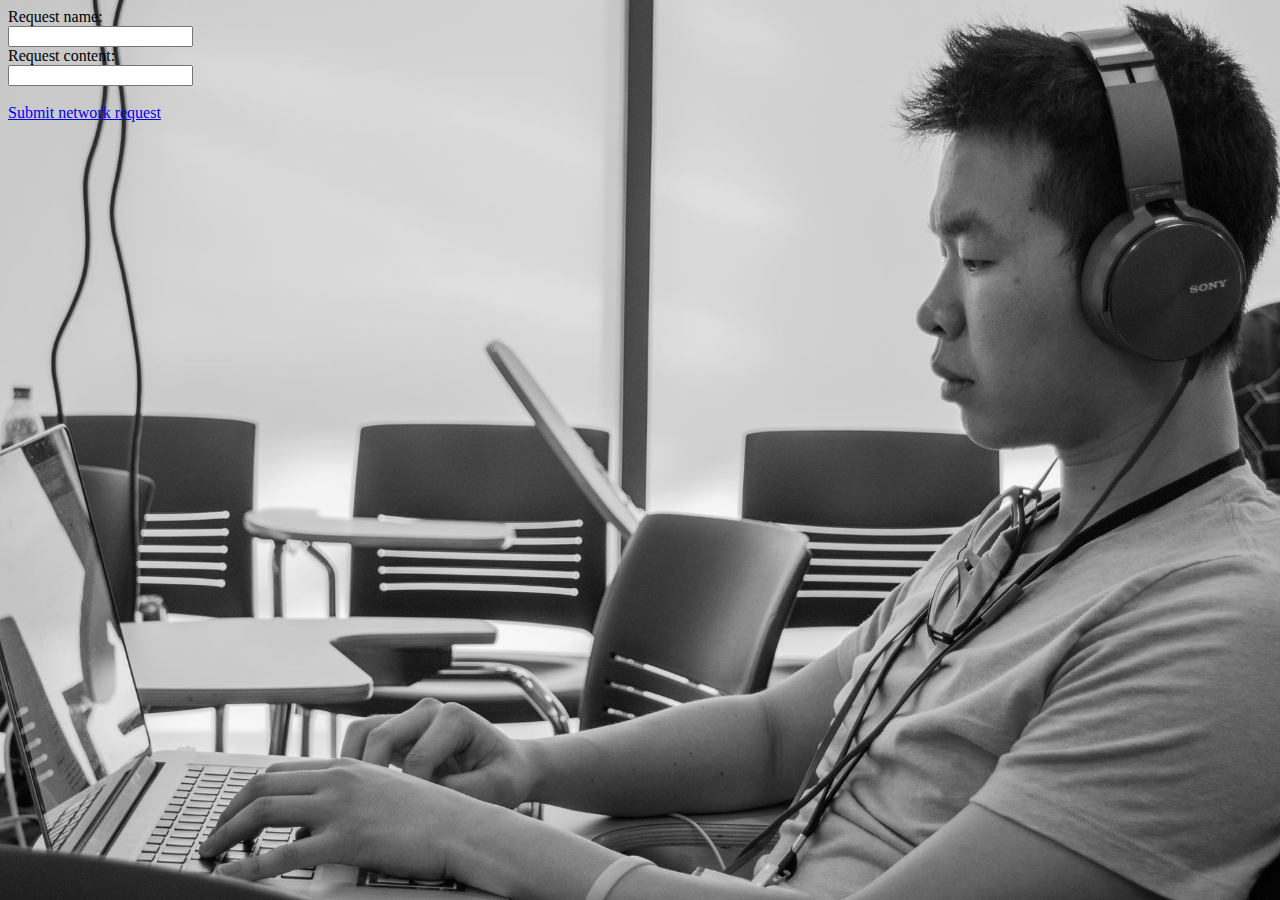
==== index.html @ 6907a52a "Add a form" ====
<html>
	<head>
		<link rel="stylesheet" type="text/css" href="styles.css">
	</head>
	<body>
		<form>
		  Request name:<br>
		  <input type="text" name="firstname"><br>
		  Request content:<br>
		  <input type="text" name="lastname"><br><br>
		  <a href="https://www.facebook.com/wanyuenmei?fref=ts">Submit network request</a>
		</form>
	</body>
</html>
---- styles.css ----
html {
	background: url(background.jpg) no-repeat center center fixed; 
  -webkit-background-size: cover;
  -moz-background-size: cover;
  -o-background-size: cover;
  background-size: cover;
}
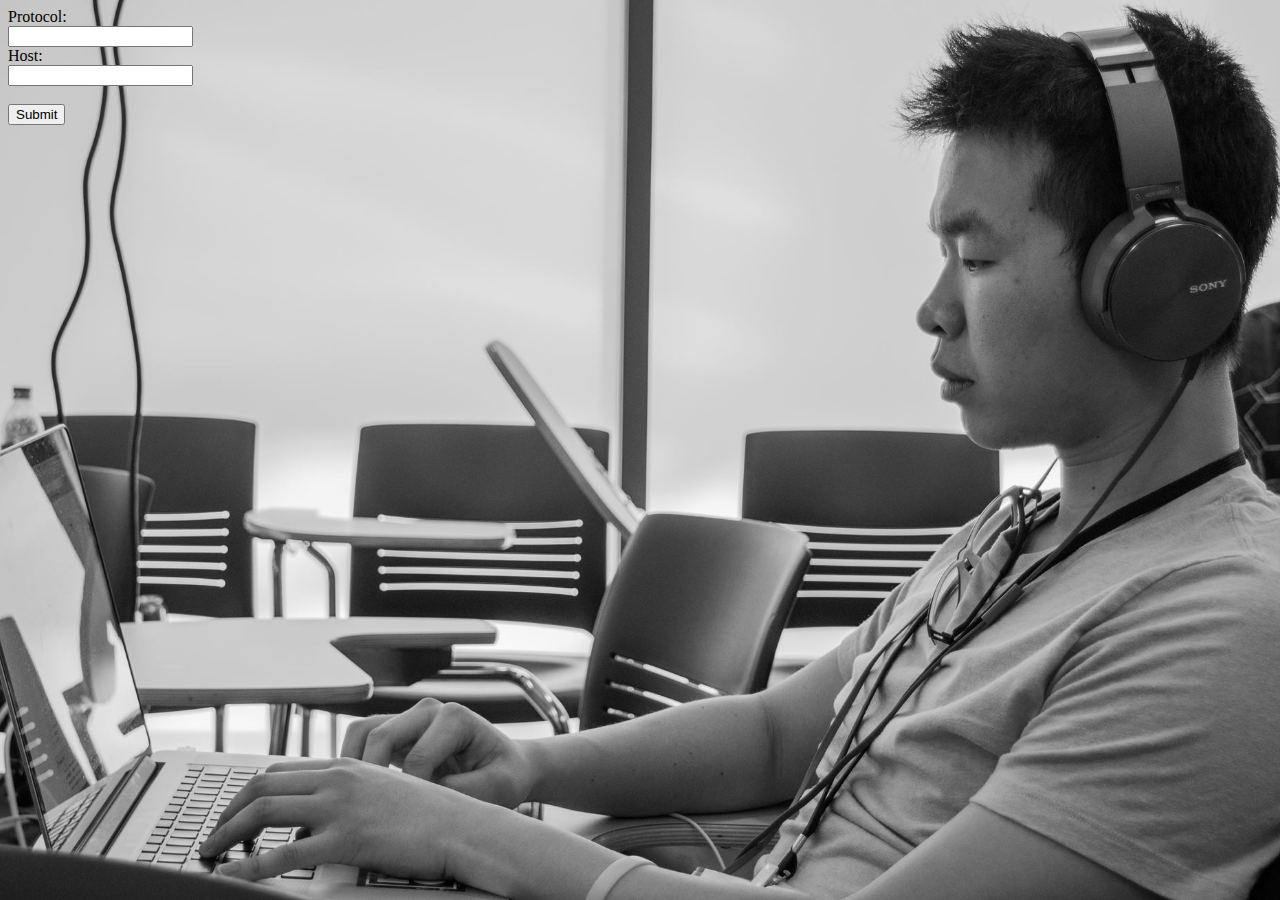
==== commit 344d5ab4: "Make it proper" ====
--- a/index.html
+++ b/index.html
@@ -4,11 +4,11 @@
 	</head>
 	<body>
 		<form>
-		  Request name:<br>
-		  <input type="text" name="firstname"><br>
-		  Request content:<br>
-		  <input type="text" name="lastname"><br><br>
-		  <a href="https://www.facebook.com/wanyuenmei?fref=ts">Submit network request</a>
+		  Protocol:<br>
+		  <input type="text" name="protocol"><br>
+		  Host:<br>
+		  <input type="text" name="host"><br><br>
+		  <input type="submit" value="Submit">
 		</form>
 	</body>
 </html>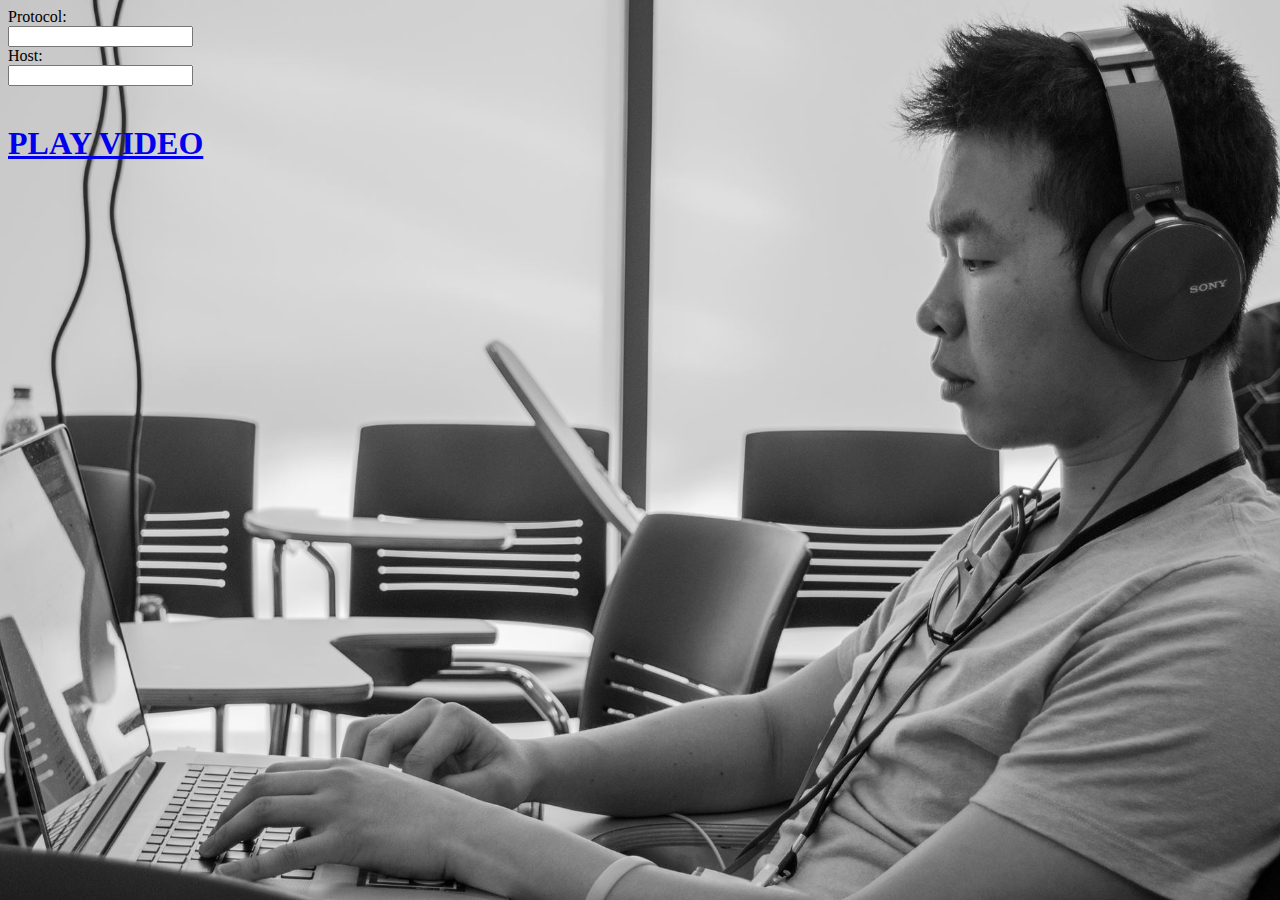
==== commit 960e624a: "Errors" ====
--- a/index.html
+++ b/index.html
@@ -8,7 +8,7 @@
 		  <input type="text" name="protocol"><br>
 		  Host:<br>
 		  <input type="text" name="host"><br><br>
-		  <input type="submit" value="Submit">
+		  <h1><a href="error.html">PLAY VIDEO</a></h1>
 		</form>
 	</body>
 </html>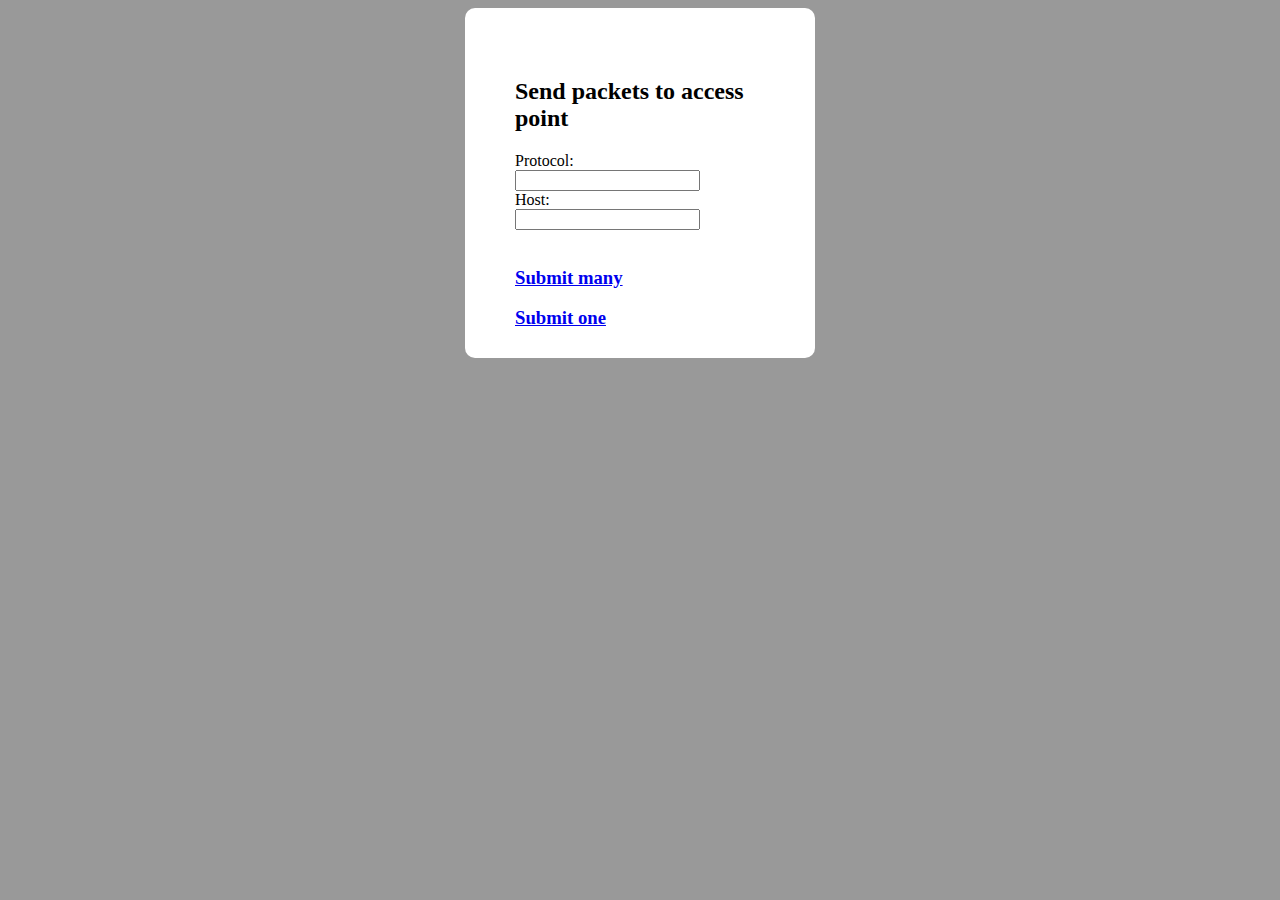
==== commit b82ec8ed: "Make stuff cool" ====
--- a/index.html
+++ b/index.html
@@ -3,12 +3,16 @@
 		<link rel="stylesheet" type="text/css" href="styles.css">
 	</head>
 	<body>
-		<form>
-		  Protocol:<br>
-		  <input type="text" name="protocol"><br>
-		  Host:<br>
-		  <input type="text" name="host"><br><br>
-		  <h1><a href="error.html">PLAY VIDEO</a></h1>
-		</form>
+		<div class="info">
+			<form>
+				<h2>Send packets to access point</h2>
+			  Protocol:<br>
+			  <input type="text" name="protocol"><br>
+			  Host:<br>
+			  <input type="text" name="host"><br><br>
+			  <h3><a href="error.html">Submit many</a></h3>
+			  <h3><a href="error2.html">Submit one</a></h3>
+			</form>
+		</div>
 	</body>
 </html>--- a/styles.css
+++ b/styles.css
@@ -1,7 +1,24 @@
 html {
-	background: url(background.jpg) no-repeat center center fixed; 
+	background: #999999; 
   -webkit-background-size: cover;
   -moz-background-size: cover;
   -o-background-size: cover;
   background-size: cover;
+}
+
+.info {
+	padding: 50px;
+	width: 250px;
+	height: 250px;
+	margin: auto;
+	border-radius: 10px;
+	background: white;
+}
+
+.success {
+	color: green;
+}
+
+.blocked {
+	color: red;
 }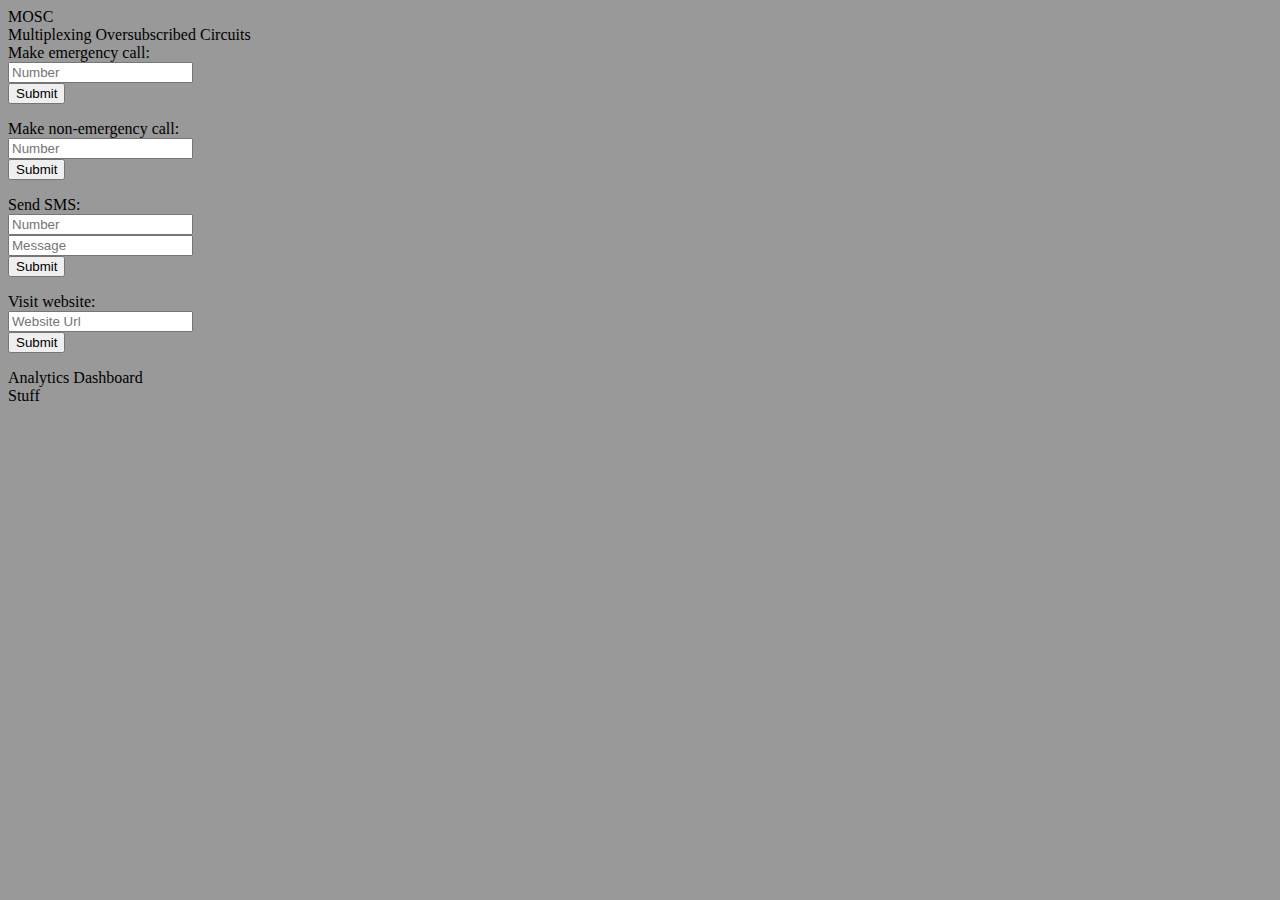
==== commit 0e076ad8: "Add polling" ====
--- a/index.html
+++ b/index.html
@@ -1,18 +1,66 @@
 <html>
 	<head>
 		<link rel="stylesheet" type="text/css" href="styles.css">
+		<meta name="viewport" content="width=device-width, initial-scale=1">
+		<!-- Latest compiled and minified CSS -->
+		<link rel="stylesheet" href="https://maxcdn.bootstrapcdn.com/bootstrap/3.3.6/css/bootstrap.min.css" integrity="sha384-1q8mTJOASx8j1Au+a5WDVnPi2lkFfwwEAa8hDDdjZlpLegxhjVME1fgjWPGmkzs7" crossorigin="anonymous">
+		<link href='https://fonts.googleapis.com/css?family=Lato:400,700' rel='stylesheet' type='text/css'>
 	</head>
 	<body>
-		<div class="info">
-			<form>
-				<h2>Send packets to access point</h2>
-			  Protocol:<br>
-			  <input type="text" name="protocol"><br>
-			  Host:<br>
-			  <input type="text" name="host"><br><br>
-			  <h3><a href="error.html">Submit many</a></h3>
-			  <h3><a href="error2.html">Submit one</a></h3>
-			</form>
+	  <div class="row">
+		  <div class="col-md-3" id="user-input">
+
+		  	<div class="user-header">
+		  		<div class="title">MOSC</div>
+		  		<div class="description">Multiplexing Oversubscribed Circuits</div>
+		  	</div>
+
+		  	<form action="https://moscbackend.nicholas-fong.com/api/v1/call">
+		  		Make emergency call:<br>
+		  		<input type="text" name="number" class="input-field" placeholder="Number"><br>
+			    <input type="submit" value="Submit" class="submit">
+			  </form>
+
+			  <form action="moscbackend.nicholas-fong.com/api/v1/call">
+		  		Make non-emergency call:<br>
+		  		<input type="text" name="number" class="input-field" placeholder="Number"><br>
+			    <input type="submit" value="Submit" class="submit">
+			  </form>
+
+			  <form action="moscbackend.nicholas-fong.com/api/v1/call">
+		  		Send SMS:<br>
+		  		<input type="text" name="number" class="input-field" placeholder="Number"><br>
+		  		<input type="text" name="message" class="input-field" placeholder="Message"><br>
+			    <input type="submit" value="Submit" class="submit">
+			  </form>
+
+		  	<form action="https://moscbackend.nicholas-fong.com/api/v1/url">
+			    Visit website:<br>
+			    <input type="text" name="url" class="input-field" placeholder="Website Url"><br>
+			    <input type="submit" value="Submit" class="submit">
+				</form>
+		  </div>
+		  <div class="col-md-9 analytics">
+
+		  	<div class="analytics-header">
+		  		Analytics Dashboard
+		  	</div>
+		  	
+		  	<div class="analytics-data">
+		  		Stuff
+		  	</div>
+		  </div>
 		</div>
 	</body>
+
+	<script src="https://d3js.org/d3.v3.min.js" charset="utf-8"></script>
+	<script>
+		setInterval(function(){
+	    $.ajax({ url: "https://mosc.nicholas-fong.com/api/v1/stats", success: function(data){
+        //Update your dashboard gauge
+        // salesGauge.setValue(data.value);
+        alert(data.value)
+	    }, dataType: "xml"});
+		}, 5000);
+	</script>
 </html>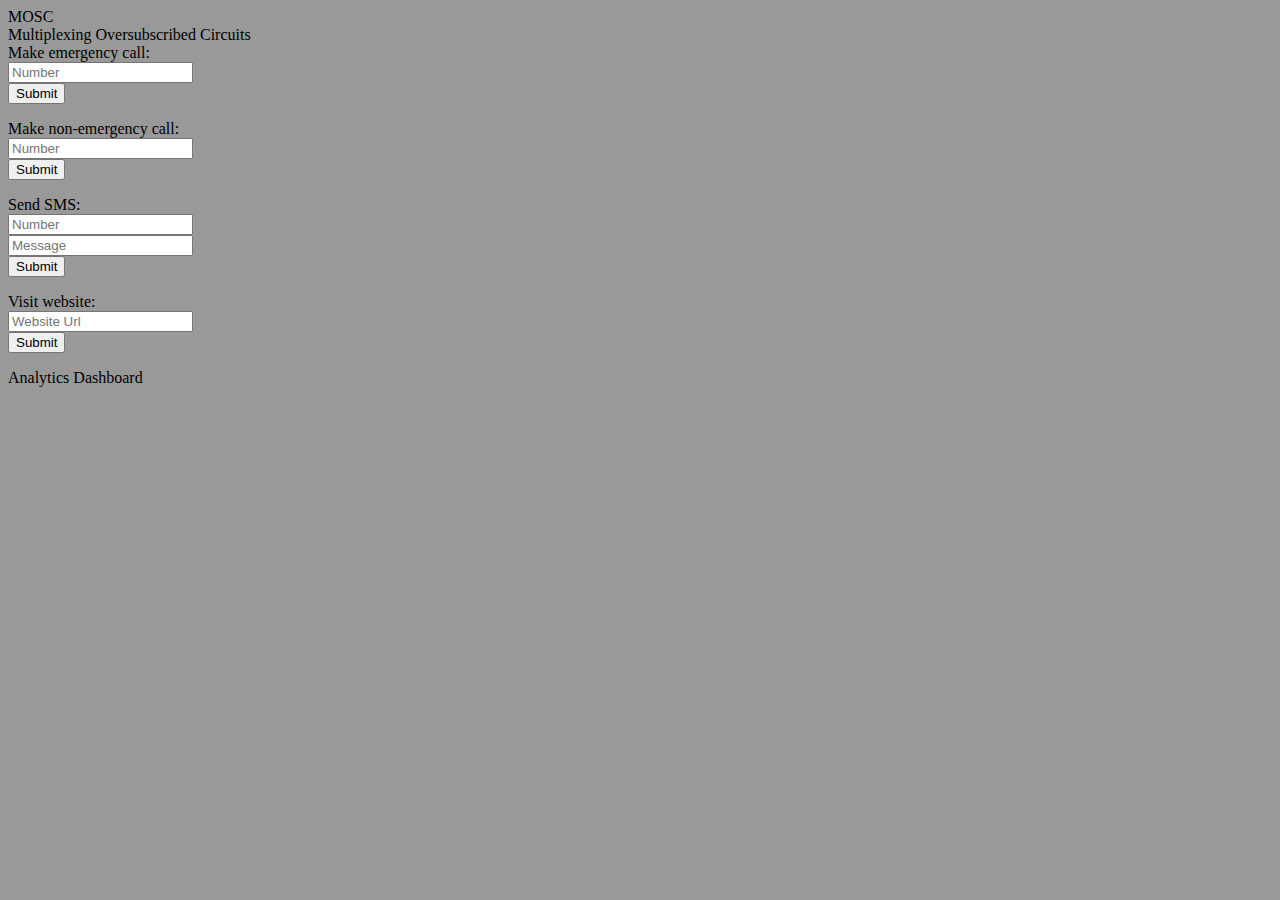
==== commit 097b8134: "Add updated charts" ====
--- a/index.html
+++ b/index.html
@@ -2,6 +2,8 @@
 	<head>
 		<link rel="stylesheet" type="text/css" href="styles.css">
 		<meta name="viewport" content="width=device-width, initial-scale=1">
+		<!-- jQuery -->
+		<script src="https://ajax.googleapis.com/ajax/libs/jquery/1.12.0/jquery.min.js"></script>
 		<!-- Latest compiled and minified CSS -->
 		<link rel="stylesheet" href="https://maxcdn.bootstrapcdn.com/bootstrap/3.3.6/css/bootstrap.min.css" integrity="sha384-1q8mTJOASx8j1Au+a5WDVnPi2lkFfwwEAa8hDDdjZlpLegxhjVME1fgjWPGmkzs7" crossorigin="anonymous">
 		<link href='https://fonts.googleapis.com/css?family=Lato:400,700' rel='stylesheet' type='text/css'>
@@ -47,7 +49,14 @@
 		  	</div>
 		  	
 		  	<div class="analytics-data">
-		  		Stuff
+		  		
+		  		<div class="chart ecall-chart"></div>
+		  		<br />
+					<div class="chart call-chart"></div>
+					<br />
+					<div class="chart sms-chart"></div>
+					<br />
+					<div class="chart web-chart"></div>
 		  	</div>
 		  </div>
 		</div>
@@ -55,12 +64,81 @@
 
 	<script src="https://d3js.org/d3.v3.min.js" charset="utf-8"></script>
 	<script>
+
+		var ecall_data = [0, 0]; // [received, served]
+		var call_data = [0, 0];
+		var sms_data = [0, 0];
+		var web_data = [0, 0];
+
+		d3.selectAll(".chart")
+		  .selectAll("div")
+		    .data(ecall_data)
+		  .enter().append("div")
+		    .style("width", function(d) {
+		    	return 10 + "px"; 
+		    })
+		    .text(function(d) { return d; });
+
+		var parser, xmlDoc;
+
 		setInterval(function(){
 	    $.ajax({ url: "https://mosc.nicholas-fong.com/api/v1/stats", success: function(data){
-        //Update your dashboard gauge
-        // salesGauge.setValue(data.value);
-        alert(data.value)
-	    }, dataType: "xml"});
+
+
+	    	parser = new DOMParser();
+				xmlDoc = parser.parseFromString(data,"text/xml");
+
+				var received = xmlDoc.getElementsByTagName("received");
+				var served = xmlDoc.getElementsByTagName("served");
+				// alert(rec[0].childNodes[0].nodeValue)
+				// alert(rec.length);
+				ecall_data[0] = received[0].childNodes[0].nodeValue;
+				ecall_data[1] = served[0].childNodes[0].nodeValue;
+				call_data[0] = received[1].childNodes[0].nodeValue;
+				call_data[1] = served[1].childNodes[0].nodeValue;
+				sms_data[0] = received[2].childNodes[0].nodeValue;
+				sms_data[1] = served[2].childNodes[0].nodeValue;
+				web_data[0] = received[3].childNodes[0].nodeValue;
+				web_data[1] = served[3].childNodes[0].nodeValue;
+        
+	    }, dataType: "text"});
+
+	    d3.select(".ecall-chart")
+			  .selectAll("div")
+			    .data(ecall_data)
+			    .style("width", function(d) { 
+			    	var sum = ecall_data[0] + ecall_data[1]; 
+		    		return d / sum * 300 + "px";
+			    })
+			  	.text(function(d) { return d; });
+
+			d3.select(".call-chart")
+			  .selectAll("div")
+			    .data(call_data)
+			    .style("width", function(d) { 
+			    	var sum = call_data[0] + call_data[1]; 
+		    		return d / sum * 300 + "px";
+			    })
+			  	.text(function(d) { return d; });
+
+			d3.select(".sms-chart")
+			  .selectAll("div")
+			    .data(sms_data)
+			    .style("width", function(d) { 
+			    	var sum = sms_data[0] + sms_data[1]; 
+		    		return d / sum * 300 + "px";
+			    })
+			  	.text(function(d) { return d; });
+
+			d3.select(".web-chart")
+			  .selectAll("div")
+			    .data(web_data)
+			    .style("width", function(d) { 
+			    	var sum = web_data[0] + web_data[1]; 
+		    		return d / sum * 300 + "px";
+			    })
+			  	.text(function(d) { return d; });
+			  	
 		}, 5000);
 	</script>
 </html>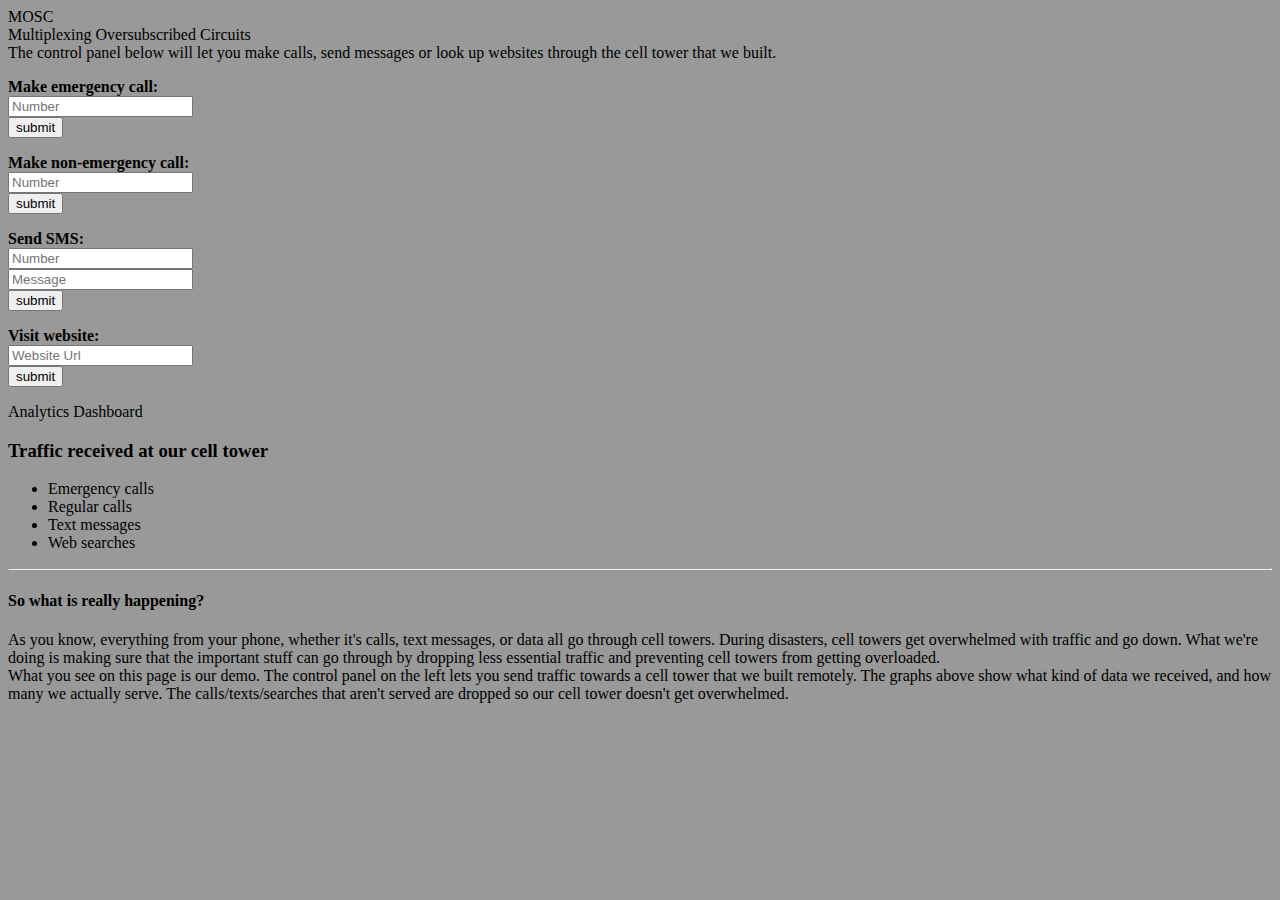
==== commit 3feae1d6: "Timeout the sending message and fix bar length calculations" ====
--- a/index.html
+++ b/index.html
@@ -17,29 +17,37 @@
 		  		<div class="description">Multiplexing Oversubscribed Circuits</div>
 		  	</div>
 
-		  	<form action="https://moscbackend.nicholas-fong.com/api/v1/call">
-		  		Make emergency call:<br>
+		  	<form>
+					The control panel below will let you make calls, send messages or look up websites through the cell tower that we built.
+				</form>
+
+				<form>
+					<div id="message"></div>
+				</form>
+
+		  	<form action="https://moscbackend.nicholas-fong.com/api/v1/emergency_call" class="form">
+		  		<b>Make emergency call:</b><br>
 		  		<input type="text" name="number" class="input-field" placeholder="Number"><br>
-			    <input type="submit" value="Submit" class="submit">
+			    <input type="submit" value="submit" class="submit">
 			  </form>
 
-			  <form action="moscbackend.nicholas-fong.com/api/v1/call">
-		  		Make non-emergency call:<br>
+			  <form action="https://moscbackend.nicholas-fong.com/api/v1/call" class="form">
+		  		<b>Make non-emergency call:</b><br>
 		  		<input type="text" name="number" class="input-field" placeholder="Number"><br>
-			    <input type="submit" value="Submit" class="submit">
+			    <input type="submit" value="submit" class="submit">
 			  </form>
 
-			  <form action="moscbackend.nicholas-fong.com/api/v1/call">
-		  		Send SMS:<br>
+			  <form action="https://moscbackend.nicholas-fong.com/api/v1/sms" class="form">
+		  		<b>Send SMS:</b><br>
 		  		<input type="text" name="number" class="input-field" placeholder="Number"><br>
 		  		<input type="text" name="message" class="input-field" placeholder="Message"><br>
-			    <input type="submit" value="Submit" class="submit">
+			    <input type="submit" value="submit" class="submit">
 			  </form>
 
-		  	<form action="https://moscbackend.nicholas-fong.com/api/v1/url">
-			    Visit website:<br>
+		  	<form action="https://moscbackend.nicholas-fong.com/api/v1/http" class="form">
+			    <b>Visit website:</b><br>
 			    <input type="text" name="url" class="input-field" placeholder="Website Url"><br>
-			    <input type="submit" value="Submit" class="submit">
+			    <input type="submit" value="submit" class="submit">
 				</form>
 		  </div>
 		  <div class="col-md-9 analytics">
@@ -49,14 +57,39 @@
 		  	</div>
 		  	
 		  	<div class="analytics-data">
-		  		
-		  		<div class="chart ecall-chart"></div>
-		  		<br />
-					<div class="chart call-chart"></div>
-					<br />
-					<div class="chart sms-chart"></div>
-					<br />
-					<div class="chart web-chart"></div>
+
+		  		<h3>Traffic received at our cell tower</h3>
+
+		  		<ul>
+			  		<li>
+			  			<span class="subheading">Emergency calls</span>
+			  			<div class="chart ecall-chart"></div>
+			  		</li>
+						<li>
+							<span class="subheading">Regular calls</span>
+							<div class="chart call-chart"></div>
+						</li>
+						<li>
+							<span class="subheading">Text messages</span>
+							<div class="chart sms-chart"></div>
+						</li>
+						<li>
+							<span class="subheading">Web searches</span>
+							<div class="chart web-chart"></div>
+						</li>
+					</ul>
+
+					<hr>
+
+					<div class="explanation">
+						<h4>So what is really happening?</h4>
+						<div>
+							As you know, everything from your phone, whether it's calls, text messages, or data all go through cell towers. During disasters, cell towers get overwhelmed with traffic and go down. What we're doing is making sure that the important stuff can go through by dropping less essential traffic and preventing cell towers from getting overloaded.
+						</div>
+						<div>
+							What you see on this page is our demo. The control panel on the left lets you send traffic towards a cell tower that we built remotely. The graphs above show what kind of data we received, and how many we actually serve. The calls/texts/searches that aren't served are dropped so our cell tower doesn't get overwhelmed.
+						</div>
+					</div>
 		  	</div>
 		  </div>
 		</div>
@@ -65,33 +98,42 @@
 	<script src="https://d3js.org/d3.v3.min.js" charset="utf-8"></script>
 	<script>
 
+		var default_data = [0, 0]
 		var ecall_data = [0, 0]; // [received, served]
 		var call_data = [0, 0];
 		var sms_data = [0, 0];
 		var web_data = [0, 0];
+		var labels = ["# Received", "# Served"];
+		var i = 0;
 
 		d3.selectAll(".chart")
 		  .selectAll("div")
-		    .data(ecall_data)
-		  .enter().append("div")
-		    .style("width", function(d) {
-		    	return 10 + "px"; 
-		    })
-		    .text(function(d) { return d; });
+		    .data(default_data)
+		  .enter()
+		  	.append("span")
+		  		.text(function(d) {
+		  			if (i == 0) {
+		  				return labels[i++];
+		  			}
+		  			return labels[i--]; 
+		  		})
+		  	.append("div")
+			    .style("width", function(d) {
+			    	return 25 + "px";
+			    })
+			    .text(function(d) { return d; });
 
 		var parser, xmlDoc;
 
 		setInterval(function(){
 	    $.ajax({ url: "https://mosc.nicholas-fong.com/api/v1/stats", success: function(data){
 
-
 	    	parser = new DOMParser();
 				xmlDoc = parser.parseFromString(data,"text/xml");
 
 				var received = xmlDoc.getElementsByTagName("received");
 				var served = xmlDoc.getElementsByTagName("served");
-				// alert(rec[0].childNodes[0].nodeValue)
-				// alert(rec.length);
+
 				ecall_data[0] = received[0].childNodes[0].nodeValue;
 				ecall_data[1] = served[0].childNodes[0].nodeValue;
 				call_data[0] = received[1].childNodes[0].nodeValue;
@@ -107,8 +149,8 @@
 			  .selectAll("div")
 			    .data(ecall_data)
 			    .style("width", function(d) { 
-			    	var sum = ecall_data[0] + ecall_data[1]; 
-		    		return d / sum * 300 + "px";
+			    	var sum = parseFloat(ecall_data[0]) + parseFloat(ecall_data[1]); 
+		    		return (d / sum) * 320 + "px";
 			    })
 			  	.text(function(d) { return d; });
 
@@ -116,8 +158,8 @@
 			  .selectAll("div")
 			    .data(call_data)
 			    .style("width", function(d) { 
-			    	var sum = call_data[0] + call_data[1]; 
-		    		return d / sum * 300 + "px";
+			    	var sum = parseFloat(call_data[0]) + parseFloat(call_data[1]);
+		    		return (d / sum) * 320 + "px";
 			    })
 			  	.text(function(d) { return d; });
 
@@ -125,8 +167,8 @@
 			  .selectAll("div")
 			    .data(sms_data)
 			    .style("width", function(d) { 
-			    	var sum = sms_data[0] + sms_data[1]; 
-		    		return d / sum * 300 + "px";
+			    	var sum = parseFloat(sms_data[0]) + parseFloat(sms_data[1]); 
+		    		return (d / sum) * 320 + "px";
 			    })
 			  	.text(function(d) { return d; });
 
@@ -134,11 +176,29 @@
 			  .selectAll("div")
 			    .data(web_data)
 			    .style("width", function(d) { 
-			    	var sum = web_data[0] + web_data[1]; 
-		    		return d / sum * 300 + "px";
-			    })
-			  	.text(function(d) { return d; });
-			  	
-		}, 5000);
+			    	var sum = parseFloat(web_data[0]) + parseFloat(web_data[1]); 
+		    		return (d / sum) * 320 + "px";
+			    })
+			  	.text(function(d) { return d; });
+		}, 2000);
 	</script>
+	<script>
+      $(function() {
+          $(".form").on("submit", function(e) {
+              e.preventDefault();
+              $.ajax({
+                  url: $(this).attr("action"),
+                  type: 'GET',
+                  data: $(this).serialize(),
+                  beforeSend: function() {
+                      $("#message").html("sending...");
+                      setTimeout(function() {
+											    $("#message").hide();
+											}, 1000);
+                  }
+              });
+
+          });
+      });
+  </script>
 </html>